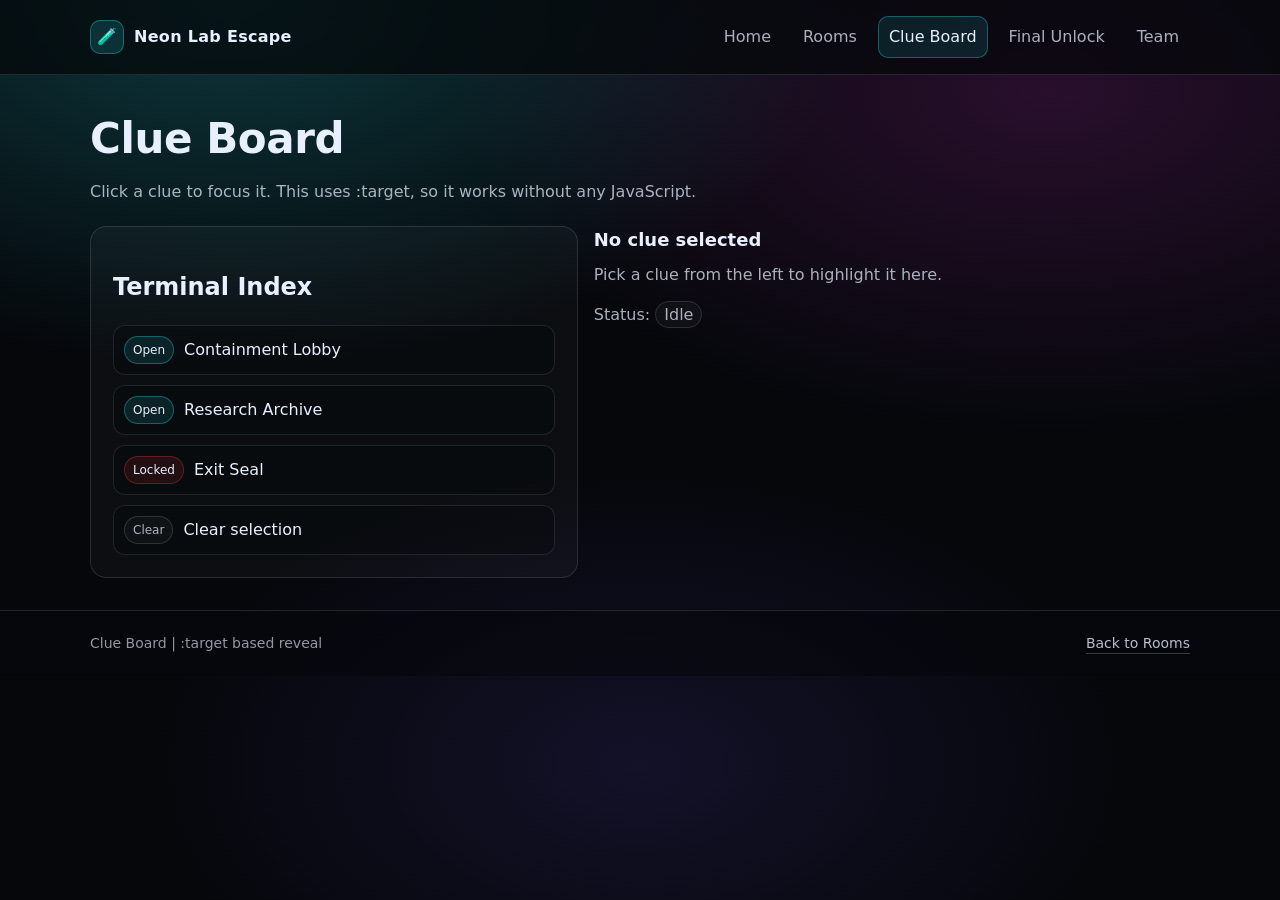
==== clues.html @ 44310abf "theme -- neon lab evacuation pass plus final unlock state fix" ====
<!DOCTYPE html>
<!--
  clues.html
  Clue board uses :target to reveal clue details without JavaScript
  Theme pass: looks like a control terminal during evacuation
-->
<html lang="en">

<head>
  <meta charset="utf-8" />
  <meta name="viewport" content="width=device-width, initial-scale=1" />
  <title>Clue Board | Escape Room Challenge</title>
  <meta name="description" content="Clue archive with CSS-only reveal states using :target." />
  <link rel="stylesheet" href="css/styles.css" />
</head>

<body>
  <a class="skip-link" href="#main">Skip to content</a>

  <header class="site-header">
    <div class="container header-inner">
      <a class="brand" href="index.html" aria-label="Escape Room Challenge Home">
        <span class="brand-mark" aria-hidden="true">🧪</span>
        <span class="brand-text">Neon Lab Escape</span>
      </a>

      <nav class="site-nav" aria-label="Primary">
        <a class="nav-link" href="index.html">Home</a>
        <a class="nav-link" href="rooms.html">Rooms</a>
        <a class="nav-link is-active" href="clues.html">Clue Board</a>
        <a class="nav-link" href="final.html">Final Unlock</a>
        <a class="nav-link" href="team.html">Team</a>
      </nav>
    </div>
  </header>

  <main id="main" class="section">
    <div class="container">
      <header class="page-head">
        <h1 class="page-title">Clue Board</h1>
        <p class="page-subtitle">
          Click a clue to focus it. This uses :target, so it works without any JavaScript.
        </p>
      </header>

      <div class="clue-layout">
        <aside class="clue-list" aria-label="Clue list">
          <h2 class="section-title">Terminal Index</h2>

          <a class="clue-item" href="#clue-lobby">
            <span class="chip chip-open">Open</span>
            Containment Lobby
          </a>

          <a class="clue-item" href="#clue-archive">
            <span class="chip chip-open">Open</span>
            Research Archive
          </a>

          <a class="clue-item" href="#clue-vault">
            <span class="chip chip-locked">Locked</span>
            Exit Seal
          </a>

          <a class="clue-item" href="#none">
            <span class="chip chip-muted">Clear</span>
            Clear selection
          </a>
        </aside>

        <section class="clue-detail" aria-label="Clue detail">
          <article id="clue-lobby" class="clue-card">
            <h2 class="card-title">Containment Lobby</h2>
            <p class="card-text">
              The key is hidden in plain sight. Start by reading what looks “too small to matter.”
            </p>
            <p class="status-line">
              Status: <span class="status status-open">Open</span>
            </p>
          </article>

          <article id="clue-archive" class="clue-card">
            <h2 class="card-title">Research Archive</h2>
            <p class="card-text">
              If you see a repeated shape, count it. That number is part of the exit code.
            </p>
            <p class="status-line">
              Status: <span class="status status-open">Open</span>
            </p>
          </article>

          <article id="clue-vault" class="clue-card">
            <h2 class="card-title">Exit Seal</h2>
            <p class="card-text">
              Locked for now. The final page simulates a seal opening using CSS-only state and motion.
            </p>
            <p class="status-line">
              Status: <span class="status status-locked">Locked</span>
            </p>
          </article>

          <article id="none" class="clue-card">
            <h2 class="card-title">No clue selected</h2>
            <p class="card-text">
              Pick a clue from the left to highlight it here.
            </p>
            <p class="status-line">
              Status: <span class="status status-muted">Idle</span>
            </p>
          </article>
        </section>
      </div>
    </div>
  </main>

  <footer class="site-footer">
    <div class="container footer-inner">
      <p class="footer-text">Clue Board | :target based reveal</p>
      <p class="footer-text"><a class="footer-link" href="rooms.html">Back to Rooms</a></p>
    </div>
  </footer>
</body>

</html>
---- css/styles.css ----
/*
  styles.css
  Escape Room Challenge (HTML/CSS only)
  Theme: dark cinematic neon laboratory during evacuation
*/

:root {
  --bg: #05070b;
  --panel: #0b1220;
  --panel-2: #08101c;
  --text: #e8f0ff;
  --muted: rgba(232, 240, 255, 0.72);
  --line: rgba(232, 240, 255, 0.12);

  --neon-cyan: #2bf6ff;
  --neon-magenta: #ff3df2;
  --neon-violet: #7c5cff;
  --warning: #ff3b3b;

  --accent: var(--neon-cyan);
  --accent-2: var(--neon-magenta);

  --radius: 16px;
  --shadow: 0 16px 44px rgba(0, 0, 0, 0.55);

  --space-1: 8px;
  --space-2: 12px;
  --space-3: 16px;
  --space-4: 22px;
  --space-5: 32px;

  --max: 1100px;

  --t-fast: 160ms;
  --t-med: 240ms;
  --t-slow: 520ms;
}

* {
  box-sizing: border-box;
}

html,
body {
  height: 100%;
}

body {
  margin: 0;
  font-family: system-ui, -apple-system, Segoe UI, Roboto, Arial, sans-serif;
  color: var(--text);
  line-height: 1.5;
  background:
    radial-gradient(900px 520px at 18% 0%, rgba(43, 246, 255, 0.20), transparent 70%),
    radial-gradient(900px 520px at 82% 10%, rgba(255, 61, 242, 0.14), transparent 66%),
    radial-gradient(700px 420px at 50% 85%, rgba(124, 92, 255, 0.12), transparent 70%),
    linear-gradient(180deg, rgba(5, 7, 11, 0.92), rgba(5, 7, 11, 1)),
    var(--bg);
}

body::before {
  content: "";
  position: fixed;
  inset: 0;
  pointer-events: none;
  opacity: 0.18;
  background:
    repeating-linear-gradient(180deg,
      rgba(232, 240, 255, 0.06),
      rgba(232, 240, 255, 0.06) 1px,
      transparent 1px,
      transparent 4px);
  mix-blend-mode: overlay;
}

a {
  color: inherit;
}

.container {
  width: min(var(--max), calc(100% - 2 * var(--space-4)));
  margin: 0 auto;
}

.skip-link {
  position: absolute;
  left: -999px;
  top: 10px;
  background: var(--text);
  color: #000;
  padding: 10px 12px;
  border-radius: 10px;
  z-index: 999;
}

.skip-link:focus {
  left: 12px;
}

.site-header {
  position: sticky;
  top: 0;
  z-index: 50;
  backdrop-filter: blur(12px);
  background: rgba(5, 7, 11, 0.72);
  border-bottom: 1px solid var(--line);
}

.header-inner {
  display: flex;
  align-items: center;
  justify-content: space-between;
  gap: var(--space-3);
  padding: var(--space-3) 0;
}

.brand {
  display: inline-flex;
  align-items: center;
  gap: 10px;
  text-decoration: none;
  font-weight: 780;
  letter-spacing: 0.3px;
}

.brand-mark {
  width: 34px;
  height: 34px;
  display: grid;
  place-items: center;
  border-radius: 10px;
  background: rgba(43, 246, 255, 0.14);
  border: 1px solid rgba(43, 246, 255, 0.30);
  box-shadow: 0 0 0 rgba(43, 246, 255, 0.0);
  animation: neonPulse 2.2s ease-in-out infinite;
}

.site-nav {
  display: flex;
  gap: 10px;
  flex-wrap: wrap;
  justify-content: flex-end;
}

.nav-link {
  text-decoration: none;
  padding: 8px 10px;
  border-radius: 10px;
  color: var(--muted);
  transition: background var(--t-fast) ease, transform var(--t-fast) ease, color var(--t-fast) ease, border-color var(--t-fast) ease;
  border: 1px solid transparent;
}

.nav-link:hover {
  background: rgba(232, 240, 255, 0.06);
  transform: translateY(-1px);
  color: var(--text);
  border-color: rgba(43, 246, 255, 0.22);
}

.nav-link.is-active {
  background: rgba(43, 246, 255, 0.10);
  border: 1px solid rgba(43, 246, 255, 0.30);
  color: var(--text);
}

.section {
  padding: var(--space-5) 0;
}

.page-head {
  margin-bottom: var(--space-4);
}

.page-title {
  margin: 0;
  font-size: clamp(28px, 5vw, 42px);
  letter-spacing: -0.4px;
}

.page-subtitle {
  margin: 10px 0 0;
  color: var(--muted);
  max-width: 70ch;
}

.hero {
  padding: clamp(30px, 5vw, 70px) 0;
}

.hero-grid {
  display: grid;
  gap: var(--space-4);
  grid-template-columns: 1fr;
  align-items: start;
}

.hero-title {
  margin: 10px 0 0;
  font-size: clamp(34px, 6vw, 58px);
  letter-spacing: -0.8px;
}

.hero-subtitle {
  margin: var(--space-2) 0 0;
  color: var(--muted);
  max-width: 70ch;
}

.hero-actions {
  display: flex;
  gap: 12px;
  flex-wrap: wrap;
  margin-top: var(--space-4);
}

.alert-bar {
  margin: 0;
  display: inline-flex;
  align-items: center;
  gap: 10px;
  padding: 8px 12px;
  border-radius: 999px;
  border: 1px solid rgba(255, 59, 59, 0.35);
  background: rgba(255, 59, 59, 0.10);
  color: rgba(255, 220, 220, 0.95);
  text-transform: uppercase;
  letter-spacing: 0.8px;
  font-size: 12px;
  animation: siren 1.3s ease-in-out infinite;
}

.notice {
  margin-top: var(--space-4);
  padding: var(--space-3);
  border-radius: var(--radius);
  background: rgba(232, 240, 255, 0.05);
  border: 1px solid var(--line);
}

.notice-title {
  margin: 0;
  font-weight: 720;
}

.notice-text {
  margin: 6px 0 0;
  color: var(--muted);
}

.card-grid {
  display: grid;
  gap: var(--space-3);
  grid-template-columns: 1fr;
}

.card {
  position: relative;
  background:
    radial-gradient(600px 240px at 20% 0%, rgba(43, 246, 255, 0.12), transparent 60%),
    radial-gradient(600px 240px at 85% 10%, rgba(255, 61, 242, 0.08), transparent 62%),
    linear-gradient(180deg, rgba(255, 255, 255, 0.05), rgba(255, 255, 255, 0.02));
  border: 1px solid var(--line);
  border-radius: var(--radius);
  box-shadow: var(--shadow);
  padding: var(--space-4);
  transition: transform var(--t-med) ease, border-color var(--t-med) ease, box-shadow var(--t-med) ease;
  animation: fadeUp var(--t-slow) ease both;
}

.card:hover {
  transform: translateY(-2px);
  border-color: rgba(43, 246, 255, 0.22);
  box-shadow: 0 18px 54px rgba(0, 0, 0, 0.62);
}

.hero-card {
  border-color: rgba(43, 246, 255, 0.22);
}

.card-title {
  margin: 0;
  font-size: 18px;
}

.card-text {
  margin: 10px 0 0;
  color: var(--muted);
}

.card-link {
  display: inline-block;
  margin-top: var(--space-3);
  color: var(--text);
  text-decoration: none;
  padding-bottom: 2px;
  border-bottom: 1px solid rgba(232, 240, 255, 0.24);
  transition: border-color var(--t-fast) ease, transform var(--t-fast) ease;
}

.card-link:hover {
  border-color: rgba(43, 246, 255, 0.70);
  transform: translateY(-1px);
}

.btn {
  display: inline-flex;
  align-items: center;
  justify-content: center;
  gap: 10px;
  border-radius: 999px;
  padding: 10px 14px;
  text-decoration: none;
  border: 1px solid transparent;
  transition: transform var(--t-fast) ease, background var(--t-fast) ease, border-color var(--t-fast) ease, box-shadow var(--t-fast) ease;
  cursor: pointer;
}

.btn:focus-visible,
.nav-link:focus-visible,
.reveal-btn:focus-visible,
.clue-item:focus-visible {
  outline: 3px solid rgba(43, 246, 255, 0.75);
  outline-offset: 2px;
}

.btn-primary {
  background: rgba(43, 246, 255, 0.12);
  border-color: rgba(43, 246, 255, 0.35);
  box-shadow: 0 0 0 rgba(43, 246, 255, 0.0);
}

.btn-primary:hover {
  transform: translateY(-1px);
  background: rgba(43, 246, 255, 0.16);
  box-shadow: 0 0 22px rgba(43, 246, 255, 0.18);
}

.btn-ghost {
  background: rgba(232, 240, 255, 0.05);
  border-color: rgba(232, 240, 255, 0.12);
}

.btn-ghost:hover {
  transform: translateY(-1px);
  background: rgba(232, 240, 255, 0.08);
  border-color: rgba(255, 61, 242, 0.22);
}

.mini-note {
  margin: 10px 0 0;
  color: rgba(232, 240, 255, 0.62);
  font-size: 14px;
}

.room-top {
  display: flex;
  align-items: start;
  justify-content: space-between;
  gap: 12px;
}

.badge {
  display: inline-flex;
  align-items: center;
  padding: 6px 10px;
  border-radius: 999px;
  font-size: 12px;
  border: 1px solid var(--line);
  color: var(--text);
  background: rgba(232, 240, 255, 0.05);
  white-space: nowrap;
}

.badge-easy {
  border-color: rgba(43, 246, 255, 0.30);
  background: rgba(43, 246, 255, 0.10);
}

.badge-med {
  border-color: rgba(124, 92, 255, 0.30);
  background: rgba(124, 92, 255, 0.10);
}

.badge-hard {
  border-color: rgba(255, 59, 59, 0.30);
  background: rgba(255, 59, 59, 0.10);
}

.reveal {
  margin-top: var(--space-3);
}

.reveal-check {
  position: absolute;
  opacity: 0;
  pointer-events: none;
}

.reveal-btn {
  display: inline-flex;
  align-items: center;
  justify-content: center;
  border-radius: 12px;
  padding: 10px 12px;
  border: 1px solid rgba(232, 240, 255, 0.14);
  background: rgba(232, 240, 255, 0.05);
  cursor: pointer;
  transition: transform var(--t-fast) ease, background var(--t-fast) ease, border-color var(--t-fast) ease, box-shadow var(--t-fast) ease;
}

.reveal-btn:hover {
  transform: translateY(-1px);
  border-color: rgba(43, 246, 255, 0.35);
  box-shadow: 0 0 18px rgba(43, 246, 255, 0.12);
}

.reveal-panel {
  margin-top: 10px;
  padding: var(--space-3);
  border-radius: 14px;
  border: 1px solid var(--line);
  background: rgba(5, 7, 11, 0.55);
  display: none;
}

.reveal-check:checked+.reveal-btn+.reveal-panel {
  display: block;
  animation: popIn var(--t-med) ease both;
}

.clue {
  margin: 0;
  font-weight: 680;
}

.timeline {
  list-style: none;
  padding: 0;
  margin: var(--space-3) 0 0;
  display: grid;
  gap: 12px;
}

.timeline-step {
  display: grid;
  grid-template-columns: 14px 1fr;
  gap: 12px;
  align-items: start;
  padding: 10px 10px;
  border-radius: 14px;
  border: 1px solid rgba(232, 240, 255, 0.10);
  background: rgba(232, 240, 255, 0.04);
}

.timeline-step.is-current {
  border-color: rgba(43, 246, 255, 0.26);
  background: rgba(43, 246, 255, 0.08);
}

.step-dot {
  width: 14px;
  height: 14px;
  border-radius: 999px;
  background: rgba(232, 240, 255, 0.22);
  border: 1px solid rgba(232, 240, 255, 0.22);
  margin-top: 2px;
  animation: pulse 1.8s ease-in-out infinite;
}

.timeline-step.is-current .step-dot {
  background: rgba(43, 246, 255, 0.72);
  border-color: rgba(43, 246, 255, 0.70);
  box-shadow: 0 0 18px rgba(43, 246, 255, 0.18);
}

.step-title {
  margin: 0;
  font-weight: 780;
}

.step-sub {
  margin: 2px 0 0;
  color: var(--muted);
  font-size: 14px;
}

.progress {
  margin-top: var(--space-3);
}

.progress-bar {
  height: 12px;
  border-radius: 999px;
  background: rgba(232, 240, 255, 0.08);
  border: 1px solid rgba(232, 240, 255, 0.12);
  overflow: hidden;
}

.progress-fill {
  display: block;
  height: 100%;
  width: 0%;
  border-radius: 999px;
  background: linear-gradient(90deg, rgba(43, 246, 255, 0.85), rgba(255, 61, 242, 0.70));
  animation: fillBar 900ms ease forwards;
}

.progress-20 {
  width: 20%;
}

.progress-90 {
  width: 90%;
}

.progress-label {
  margin: 8px 0 0;
  color: var(--muted);
  font-size: 14px;
}

.clue-layout {
  display: grid;
  gap: var(--space-3);
  grid-template-columns: 1fr;
}

.clue-list {
  padding: var(--space-4);
  border-radius: var(--radius);
  border: 1px solid var(--line);
  background: rgba(232, 240, 255, 0.03);
}

.clue-item {
  display: flex;
  align-items: center;
  gap: 10px;
  text-decoration: none;
  padding: 10px 10px;
  border-radius: 12px;
  color: var(--text);
  border: 1px solid rgba(232, 240, 255, 0.10);
  background: rgba(5, 7, 11, 0.35);
  margin-top: 10px;
  transition: transform var(--t-fast) ease, border-color var(--t-fast) ease, box-shadow var(--t-fast) ease;
}

.clue-item:hover {
  transform: translateY(-1px);
  border-color: rgba(43, 246, 255, 0.35);
  box-shadow: 0 0 18px rgba(43, 246, 255, 0.10);
}

.chip {
  font-size: 12px;
  padding: 4px 8px;
  border-radius: 999px;
  border: 1px solid var(--line);
  background: rgba(232, 240, 255, 0.05);
  color: var(--muted);
}

.chip-open {
  border-color: rgba(43, 246, 255, 0.30);
  background: rgba(43, 246, 255, 0.10);
  color: var(--text);
}

.chip-locked {
  border-color: rgba(255, 59, 59, 0.30);
  background: rgba(255, 59, 59, 0.10);
  color: var(--text);
}

.chip-muted {
  border-color: rgba(232, 240, 255, 0.14);
  background: rgba(232, 240, 255, 0.03);
}

.clue-detail {
  display: grid;
  gap: var(--space-3);
}

.clue-card {
  display: none;
}

.clue-card:target {
  display: block;
}

#none {
  display: block;
}

#clue-lobby:target~#none,
#clue-archive:target~#none,
#clue-vault:target~#none {
  display: none;
}

.status-line {
  margin: var(--space-3) 0 0;
  color: var(--muted);
}

.status {
  padding: 3px 8px;
  border-radius: 999px;
  border: 1px solid var(--line);
  background: rgba(232, 240, 255, 0.05);
  color: var(--text);
}

.status-open {
  border-color: rgba(43, 246, 255, 0.30);
  background: rgba(43, 246, 255, 0.10);
}

.status-locked {
  border-color: rgba(255, 59, 59, 0.30);
  background: rgba(255, 59, 59, 0.10);
}

.status-muted {
  border-color: rgba(232, 240, 255, 0.14);
  background: rgba(232, 240, 255, 0.03);
  color: var(--muted);
}

.unlock-wrap {
  position: relative;
}

.unlock-grid {
  display: grid;
  gap: var(--space-3);
  grid-template-columns: 1fr;
  align-items: start;
}

.unlock-toggle {
  margin-top: var(--space-3);
}

.unlock-check {
  position: absolute;
  opacity: 0;
  pointer-events: none;
}

.door-stage {
  margin-top: var(--space-3);
  display: grid;
  place-items: center;
  padding: var(--space-4);
  border-radius: var(--radius);
  border: 1px solid rgba(232, 240, 255, 0.12);
  background: rgba(5, 7, 11, 0.35);
}

.door-frame {
  position: relative;
  width: min(340px, 100%);
  height: 240px;
  border-radius: 18px;
  border: 1px solid rgba(232, 240, 255, 0.14);
  background: rgba(232, 240, 255, 0.03);
  overflow: hidden;
}

.door-slab {
  position: absolute;
  inset: 18px;
  border-radius: 14px;
  background: linear-gradient(180deg, rgba(232, 240, 255, 0.08), rgba(232, 240, 255, 0.02));
  border: 1px solid rgba(232, 240, 255, 0.12);
  transform-origin: left center;
  transition: transform var(--t-slow) ease;
}

.door-glow {
  position: absolute;
  inset: -30px;
  background: radial-gradient(circle at 50% 50%, rgba(43, 246, 255, 0.30), transparent 58%);
  opacity: 0;
  transition: opacity var(--t-slow) ease;
}

.door-hazard {
  position: absolute;
  left: -20%;
  top: 0;
  width: 140%;
  height: 100%;
  opacity: 0.0;
  background:
    repeating-linear-gradient(135deg,
      rgba(255, 59, 59, 0.0),
      rgba(255, 59, 59, 0.0) 14px,
      rgba(255, 59, 59, 0.12) 14px,
      rgba(255, 59, 59, 0.12) 28px);
  transition: opacity var(--t-slow) ease;
}

.unlock-check:checked~.unlock-grid .door .door-slab {
  transform: perspective(700px) rotateY(-28deg);
}

.unlock-check:checked~.unlock-grid .door .door-glow {
  opacity: 1;
  animation: glow 1.2s ease-in-out infinite;
}

.unlock-check:checked~.unlock-grid .door .door-hazard {
  opacity: 1;
  animation: hazardFlash 1.1s ease-in-out infinite;
}

.door-caption {
  margin-top: 12px;
}

.list {
  margin: 10px 0 0;
  padding-left: 18px;
  color: var(--muted);
}

.site-footer {
  border-top: 1px solid var(--line);
  padding: var(--space-4) 0;
  background: rgba(5, 7, 11, 0.65);
}

.footer-inner {
  display: flex;
  align-items: center;
  justify-content: space-between;
  gap: 10px;
  flex-wrap: wrap;
}

.footer-text {
  margin: 0;
  color: rgba(232, 240, 255, 0.62);
  font-size: 14px;
}

.footer-link {
  color: rgba(232, 240, 255, 0.78);
  text-decoration: none;
  border-bottom: 1px solid rgba(232, 240, 255, 0.22);
  padding-bottom: 2px;
}

.footer-link:hover {
  border-color: rgba(43, 246, 255, 0.70);
}

@keyframes fadeUp {
  from {
    opacity: 0;
    transform: translateY(10px);
  }

  to {
    opacity: 1;
    transform: translateY(0px);
  }
}

@keyframes popIn {
  from {
    opacity: 0;
    transform: translateY(6px) scale(0.98);
  }

  to {
    opacity: 1;
    transform: translateY(0px) scale(1);
  }
}

@keyframes pulse {

  0%,
  100% {
    transform: scale(1);
    opacity: 0.85;
  }

  50% {
    transform: scale(1.18);
    opacity: 1;
  }
}

@keyframes fillBar {
  from {
    filter: saturate(0.9);
  }

  to {
    filter: saturate(1.15);
  }
}

@keyframes glow {

  0%,
  100% {
    opacity: 1;
  }

  50% {
    opacity: 0.65;
  }
}

@keyframes neonPulse {

  0%,
  100% {
    box-shadow: 0 0 0 rgba(43, 246, 255, 0.0);
    transform: translateY(0px);
  }

  50% {
    box-shadow: 0 0 22px rgba(43, 246, 255, 0.16);
    transform: translateY(-1px);
  }
}

@keyframes siren {

  0%,
  100% {
    background: rgba(255, 59, 59, 0.10);
    border-color: rgba(255, 59, 59, 0.35);
  }

  50% {
    background: rgba(255, 59, 59, 0.16);
    border-color: rgba(255, 59, 59, 0.55);
  }
}

@keyframes hazardFlash {

  0%,
  100% {
    opacity: 0.85;
  }

  50% {
    opacity: 0.35;
  }
}

@media (min-width: 700px) {
  .hero-grid {
    grid-template-columns: 1.2fr 0.8fr;
  }

  .card-grid {
    grid-template-columns: repeat(3, 1fr);
  }

  .clue-layout {
    grid-template-columns: 0.9fr 1.1fr;
  }

  .unlock-grid {
    grid-template-columns: 1fr 1fr;
  }
}

@media (prefers-reduced-motion: reduce) {
  * {
    animation-duration: 0.001ms !important;
    animation-iteration-count: 1 !important;
    transition-duration: 0.001ms !important;
    scroll-behavior: auto !important;
  }
}
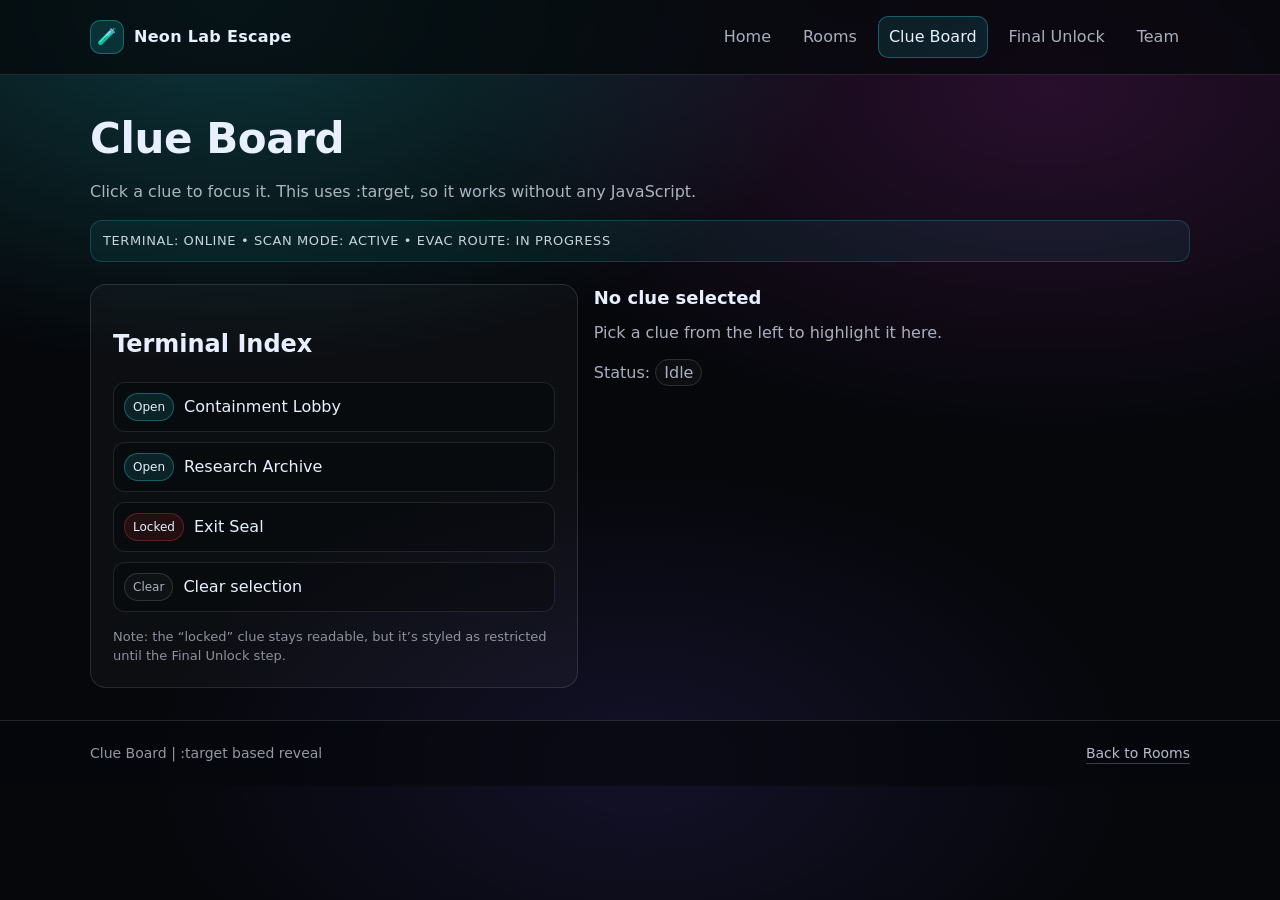
==== commit 88d74415: "upgrade clue board with terminal banner scanline focus and locked warning" ====
--- a/clues.html
+++ b/clues.html
@@ -1,8 +1,12 @@
 <!DOCTYPE html>
 <!--
   clues.html
-  Clue board uses :target to reveal clue details without JavaScript
-  Theme pass: looks like a control terminal during evacuation
+  Clue Board page (CSS-only) using :target
+  Theme: looks like a lab terminal during an evacuation
+
+  Student note:
+  - I used :target so you can click a clue on the left and "focus" it on the right without JS.
+  - The focused clue gets a scanline highlight to make it feel like a terminal selection.
 -->
 <html lang="en">
 
@@ -41,6 +45,10 @@
         <p class="page-subtitle">
           Click a clue to focus it. This uses :target, so it works without any JavaScript.
         </p>
+
+        <p class="terminal-status" role="status">
+          Terminal: ONLINE • Scan mode: ACTIVE • Evac route: IN PROGRESS
+        </p>
       </header>
 
       <div class="clue-layout">
@@ -66,6 +74,10 @@
             <span class="chip chip-muted">Clear</span>
             Clear selection
           </a>
+
+          <p class="clue-side-note">
+            Note: the “locked” clue stays readable, but it’s styled as restricted until the Final Unlock step.
+          </p>
         </aside>
 
         <section class="clue-detail" aria-label="Clue detail">
@@ -92,8 +104,16 @@
           <article id="clue-vault" class="clue-card">
             <h2 class="card-title">Exit Seal</h2>
             <p class="card-text">
-              Locked for now. The final page simulates a seal opening using CSS-only state and motion.
+              Locked for now. The final page simulates the seal opening using CSS-only state and motion.
             </p>
+
+            <div class="lock-warning" role="note" aria-label="Locked warning">
+              <p class="lock-title">Restricted Panel</p>
+              <p class="lock-text">
+                Clearance required. Continue the evacuation route and use Final Unlock to break the seal.
+              </p>
+            </div>
+
             <p class="status-line">
               Status: <span class="status status-locked">Locked</span>
             </p>
--- a/css/styles.css
+++ b/css/styles.css
@@ -520,6 +520,133 @@
   font-size: 14px;
 }
 
+.checkpoint-strip {
+  margin: 0 0 var(--space-4);
+  padding: var(--space-4);
+  border-radius: var(--radius);
+  border: 1px solid rgba(43, 246, 255, 0.18);
+  background:
+    radial-gradient(700px 220px at 15% 0%, rgba(43, 246, 255, 0.10), transparent 60%),
+    radial-gradient(700px 220px at 85% 10%, rgba(255, 61, 242, 0.08), transparent 62%),
+    rgba(232, 240, 255, 0.03);
+}
+
+.checkpoint-top {
+  display: flex;
+  align-items: baseline;
+  justify-content: space-between;
+  gap: 12px;
+  flex-wrap: wrap;
+}
+
+.checkpoint-title {
+  margin: 0;
+  font-weight: 780;
+  letter-spacing: 0.2px;
+}
+
+.checkpoint-meta {
+  margin: 0;
+  color: var(--muted);
+  font-size: 14px;
+}
+
+.checkpoint-row {
+  list-style: none;
+  padding: 0;
+  margin: var(--space-3) 0 0;
+  display: grid;
+  grid-template-columns: 1fr;
+  gap: 10px;
+}
+
+.checkpoint-pill {
+  display: flex;
+  align-items: center;
+  gap: 10px;
+  padding: 10px 12px;
+  border-radius: 999px;
+  border: 1px solid rgba(232, 240, 255, 0.12);
+  background: rgba(5, 7, 11, 0.35);
+}
+
+.pill-dot {
+  width: 10px;
+  height: 10px;
+  border-radius: 999px;
+  background: rgba(232, 240, 255, 0.20);
+  border: 1px solid rgba(232, 240, 255, 0.22);
+  flex: 0 0 auto;
+}
+
+.pill-text {
+  font-size: 14px;
+  color: rgba(232, 240, 255, 0.88);
+}
+
+.checkpoint-pill.is-done {
+  border-color: rgba(43, 246, 255, 0.20);
+  background: rgba(43, 246, 255, 0.06);
+}
+
+.checkpoint-pill.is-done .pill-dot {
+  background: rgba(43, 246, 255, 0.72);
+  border-color: rgba(43, 246, 255, 0.70);
+}
+
+.checkpoint-pill.is-current {
+  border-color: rgba(255, 61, 242, 0.26);
+  background: rgba(255, 61, 242, 0.08);
+}
+
+.checkpoint-pill.is-current .pill-dot {
+  background: rgba(255, 61, 242, 0.70);
+  border-color: rgba(255, 61, 242, 0.68);
+  animation: pulse 1.6s ease-in-out infinite;
+}
+
+.checkpoint-pill.is-next {
+  opacity: 0.88;
+}
+
+.checkpoint-bar {
+  margin-top: var(--space-3);
+  height: 12px;
+  border-radius: 999px;
+  background: rgba(232, 240, 255, 0.08);
+  border: 1px solid rgba(232, 240, 255, 0.12);
+  overflow: hidden;
+}
+
+.checkpoint-fill {
+  display: block;
+  height: 100%;
+  width: 0%;
+  border-radius: 999px;
+  background: linear-gradient(90deg, rgba(43, 246, 255, 0.80), rgba(255, 61, 242, 0.70));
+  animation: fillBar 900ms ease forwards;
+}
+
+.checkpoint-60 {
+  width: 60%;
+}
+
+.checkpoint-hint {
+  margin: 10px 0 0;
+  color: rgba(232, 240, 255, 0.62);
+  font-size: 14px;
+}
+
+@media (min-width: 700px) {
+  .checkpoint-row {
+    grid-template-columns: repeat(3, 1fr);
+  }
+
+  .checkpoint-pill {
+    justify-content: center;
+  }
+}
+
 .clue-layout {
   display: grid;
   gap: var(--space-3);
@@ -551,6 +678,103 @@
   transform: translateY(-1px);
   border-color: rgba(43, 246, 255, 0.35);
   box-shadow: 0 0 18px rgba(43, 246, 255, 0.10);
+}
+
+/*
+  Terminal-style upgrades for the clue board:
+  - terminal-status adds a “system online” banner
+  - :target clue cards get a scanline highlight to show focus
+  - locked warning panel looks like a restricted notice
+*/
+
+.terminal-status {
+  margin: var(--space-3) 0 0;
+  padding: 10px 12px;
+  border-radius: 12px;
+  border: 1px solid rgba(43, 246, 255, 0.18);
+  background: rgba(43, 246, 255, 0.06);
+  color: rgba(232, 240, 255, 0.86);
+  font-size: 13px;
+  letter-spacing: 0.6px;
+  text-transform: uppercase;
+}
+
+.clue-side-note {
+  margin: var(--space-3) 0 0;
+  color: rgba(232, 240, 255, 0.58);
+  font-size: 13px;
+  line-height: 1.4;
+}
+
+.clue-card {
+  position: relative;
+}
+
+.clue-card:target {
+  border-color: rgba(43, 246, 255, 0.28);
+  box-shadow: 0 0 0 rgba(43, 246, 255, 0.0);
+}
+
+.clue-card:target::before {
+  content: "";
+  position: absolute;
+  inset: 0;
+  border-radius: var(--radius);
+  pointer-events: none;
+  background:
+    linear-gradient(180deg,
+      rgba(43, 246, 255, 0.00),
+      rgba(43, 246, 255, 0.06),
+      rgba(43, 246, 255, 0.00));
+  opacity: 0.9;
+  animation: scanLine 1.6s ease-in-out infinite;
+}
+
+/*
+  :has is supported in modern browsers, and the page still works without it.
+*/
+body:has(#clue-lobby:target) .clue-item[href="#clue-lobby"],
+body:has(#clue-archive:target) .clue-item[href="#clue-archive"],
+body:has(#clue-vault:target) .clue-item[href="#clue-vault"] {
+  border-color: rgba(43, 246, 255, 0.35);
+  background: rgba(43, 246, 255, 0.08);
+}
+
+.lock-warning {
+  margin-top: var(--space-3);
+  padding: var(--space-3);
+  border-radius: 14px;
+  border: 1px solid rgba(255, 59, 59, 0.30);
+  background: rgba(255, 59, 59, 0.08);
+}
+
+.lock-title {
+  margin: 0;
+  font-weight: 780;
+  letter-spacing: 0.2px;
+  color: rgba(255, 220, 220, 0.95);
+  text-transform: uppercase;
+  font-size: 13px;
+}
+
+.lock-text {
+  margin: 6px 0 0;
+  color: rgba(255, 220, 220, 0.78);
+  font-size: 14px;
+}
+
+@keyframes scanLine {
+  0% {
+    transform: translateY(-12px);
+  }
+
+  50% {
+    transform: translateY(0px);
+  }
+
+  100% {
+    transform: translateY(12px);
+  }
 }
 
 .chip {
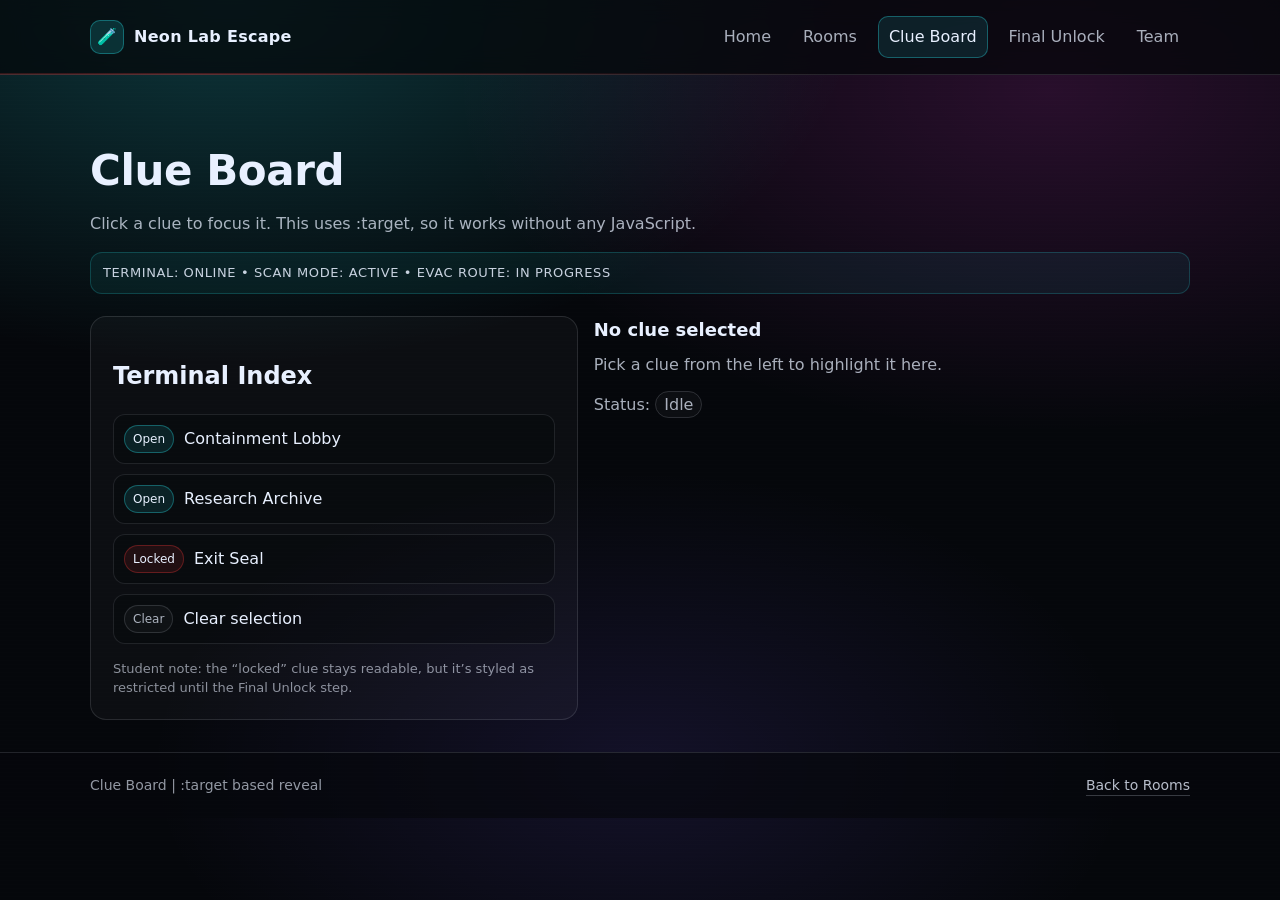
==== commit 591ac515: "Fix unlock surge selectors and anchor header alarm line" ====
--- a/clues.html
+++ b/clues.html
@@ -4,9 +4,9 @@
   Clue Board page (CSS-only) using :target
   Theme: looks like a lab terminal during an evacuation
 
-  Student note:
-  - I used :target so you can click a clue on the left and "focus" it on the right without JS.
-  - The focused clue gets a scanline highlight to make it feel like a terminal selection.
+  Student note for professor:
+  - :target lets me switch the “focused” clue without JavaScript.
+  - I use styling + scanline animation to make it feel like a terminal selection.
 -->
 <html lang="en">
 
@@ -31,7 +31,7 @@
       <nav class="site-nav" aria-label="Primary">
         <a class="nav-link" href="index.html">Home</a>
         <a class="nav-link" href="rooms.html">Rooms</a>
-        <a class="nav-link is-active" href="clues.html">Clue Board</a>
+        <a class="nav-link is-active" href="clues.html" aria-current="page">Clue Board</a>
         <a class="nav-link" href="final.html">Final Unlock</a>
         <a class="nav-link" href="team.html">Team</a>
       </nav>
@@ -76,7 +76,7 @@
           </a>
 
           <p class="clue-side-note">
-            Note: the “locked” clue stays readable, but it’s styled as restricted until the Final Unlock step.
+            Student note: the “locked” clue stays readable, but it’s styled as restricted until the Final Unlock step.
           </p>
         </aside>
 
--- a/css/styles.css
+++ b/css/styles.css
@@ -2,9 +2,15 @@
   styles.css
   Escape Room Challenge (HTML/CSS only)
   Theme: dark cinematic neon laboratory during evacuation
+
+  Student note for professor:
+  - This file is organized in sections (base, layout, components, animations, media queries).
+  - I kept the design consistent by reusing components like .card, .card-grid, and the Evac Map.
+  - Recent fix: improved symmetry for the “What’s inside” card row + Evac Map alignment.
 */
 
 :root {
+  /* Core colors */
   --bg: #05070b;
   --panel: #0b1220;
   --panel-2: #08101c;
@@ -12,6 +18,7 @@
   --muted: rgba(232, 240, 255, 0.72);
   --line: rgba(232, 240, 255, 0.12);
 
+  /* Neon accents */
   --neon-cyan: #2bf6ff;
   --neon-magenta: #ff3df2;
   --neon-violet: #7c5cff;
@@ -20,17 +27,21 @@
   --accent: var(--neon-cyan);
   --accent-2: var(--neon-magenta);
 
+  /* Layout tokens */
   --radius: 16px;
   --shadow: 0 16px 44px rgba(0, 0, 0, 0.55);
 
+  /* Spacing scale */
   --space-1: 8px;
   --space-2: 12px;
   --space-3: 16px;
   --space-4: 22px;
   --space-5: 32px;
 
+  /* Container width */
   --max: 1100px;
 
+  /* Timing tokens */
   --t-fast: 160ms;
   --t-med: 240ms;
   --t-slow: 520ms;
@@ -45,6 +56,9 @@
   height: 100%;
 }
 
+/* Student note:
+  Background uses multiple gradients to look "cinematic" without images.
+*/
 body {
   margin: 0;
   font-family: system-ui, -apple-system, Segoe UI, Roboto, Arial, sans-serif;
@@ -58,6 +72,7 @@
     var(--bg);
 }
 
+/* Subtle scanline overlay to make it feel like a lab terminal */
 body::before {
   content: "";
   position: fixed;
@@ -77,11 +92,13 @@
   color: inherit;
 }
 
+/* Simple centered container */
 .container {
   width: min(var(--max), calc(100% - 2 * var(--space-4)));
   margin: 0 auto;
 }
 
+/* Accessibility: let keyboard users skip nav */
 .skip-link {
   position: absolute;
   left: -999px;
@@ -97,6 +114,7 @@
   left: 12px;
 }
 
+/* Sticky header so the nav is always available */
 .site-header {
   position: sticky;
   top: 0;
@@ -104,6 +122,9 @@
   backdrop-filter: blur(12px);
   background: rgba(5, 7, 11, 0.72);
   border-bottom: 1px solid var(--line);
+
+  /* Lets the ::after alarm line anchor to the header box */
+  position: relative;
 }
 
 .header-inner {
@@ -114,6 +135,7 @@
   padding: var(--space-3) 0;
 }
 
+/* Logo / brand styling */
 .brand {
   display: inline-flex;
   align-items: center;
@@ -135,6 +157,7 @@
   animation: neonPulse 2.2s ease-in-out infinite;
 }
 
+/* Nav bar links */
 .site-nav {
   display: flex;
   gap: 10px;
@@ -147,7 +170,11 @@
   padding: 8px 10px;
   border-radius: 10px;
   color: var(--muted);
-  transition: background var(--t-fast) ease, transform var(--t-fast) ease, color var(--t-fast) ease, border-color var(--t-fast) ease;
+  transition:
+    background var(--t-fast) ease,
+    transform var(--t-fast) ease,
+    color var(--t-fast) ease,
+    border-color var(--t-fast) ease;
   border: 1px solid transparent;
 }
 
@@ -158,12 +185,14 @@
   border-color: rgba(43, 246, 255, 0.22);
 }
 
+/* Visual current page styling (class-based) */
 .nav-link.is-active {
   background: rgba(43, 246, 255, 0.10);
   border: 1px solid rgba(43, 246, 255, 0.30);
   color: var(--text);
 }
 
+/* Sections spacing */
 .section {
   padding: var(--space-5) 0;
 }
@@ -184,6 +213,7 @@
   max-width: 70ch;
 }
 
+/* Hero layout */
 .hero {
   padding: clamp(30px, 5vw, 70px) 0;
 }
@@ -212,6 +242,51 @@
   gap: 12px;
   flex-wrap: wrap;
   margin-top: var(--space-4);
+}
+
+/*
+  Cinematic hero effects (CSS-only)
+  Student note:
+  - I add "flicker" with a pseudo element so I don’t need extra markup.
+*/
+.hero-stage {
+  position: relative;
+}
+
+.hero-stage::before {
+  content: "";
+  position: absolute;
+  inset: -10px;
+  pointer-events: none;
+  border-radius: 18px;
+  opacity: 0.12;
+  background:
+    radial-gradient(700px 260px at 30% 0%, rgba(43, 246, 255, 0.10), transparent 60%),
+    radial-gradient(700px 260px at 80% 10%, rgba(255, 61, 242, 0.08), transparent 62%);
+  animation: flicker 3.4s ease-in-out infinite;
+}
+
+.system-line {
+  margin: 12px 0 0;
+  color: rgba(232, 240, 255, 0.66);
+  font-size: 13px;
+  letter-spacing: 0.4px;
+}
+
+/* Beacon CTA glow */
+.btn-beacon {
+  position: relative;
+}
+
+.btn-beacon::after {
+  content: "";
+  position: absolute;
+  inset: -8px;
+  border-radius: 999px;
+  pointer-events: none;
+  opacity: 0.0;
+  background: radial-gradient(circle at 50% 50%, rgba(43, 246, 255, 0.22), transparent 60%);
+  animation: beacon 1.7s ease-in-out infinite;
 }
 
 .alert-bar {
@@ -230,6 +305,7 @@
   animation: siren 1.3s ease-in-out infinite;
 }
 
+/* Simple callout box in hero */
 .notice {
   margin-top: var(--space-4);
   padding: var(--space-3);
@@ -248,12 +324,105 @@
   color: var(--muted);
 }
 
+/* Card grid base (mobile-first) */
 .card-grid {
   display: grid;
-  gap: var(--space-3);
+
+  /* Student note: bigger gap = more “intentional” spacing, especially on desktop */
+  gap: var(--space-4);
+
+  grid-template-columns: repeat(auto-fit, minmax(260px, 1fr));
+  align-items: stretch;
+  justify-items: stretch;
+}
+
+/*
+  Student note: This fixes the Rooms page spacing.
+  The Route Map card is a .card, and the zone cards are a .card-grid right after it.
+  This gives a consistent vertical gap so they don’t feel “glued together”.
+*/
+.card+.card-grid {
+  margin-top: var(--space-4);
+}
+
+/*
+  Evac Map component (reused on multiple pages)
+  Student note:
+  - Mobile stacks the nodes so nothing gets cramped.
+  - Desktop becomes: node, path, node, path, node.
+*/
+.evac-map {
+  margin-bottom: var(--space-4);
+}
+
+.map-grid {
+  margin-top: var(--space-3);
+  display: grid;
+  gap: 12px;
   grid-template-columns: 1fr;
-}
-
+  align-items: stretch;
+}
+
+.map-node {
+  position: relative;
+  padding: 12px 12px;
+  border-radius: 14px;
+  border: 1px solid rgba(232, 240, 255, 0.12);
+  background: rgba(5, 7, 11, 0.35);
+}
+
+.node-title {
+  margin: 0;
+  font-weight: 850;
+  letter-spacing: 0.2px;
+}
+
+.node-sub {
+  margin: 4px 0 0;
+  color: rgba(232, 240, 255, 0.70);
+  font-size: 14px;
+}
+
+.node-tag {
+  display: inline-flex;
+  margin-top: 10px;
+  font-size: 12px;
+  padding: 4px 8px;
+  border-radius: 999px;
+  border: 1px solid rgba(232, 240, 255, 0.14);
+  background: rgba(232, 240, 255, 0.05);
+  color: rgba(232, 240, 255, 0.78);
+}
+
+.node-start {
+  border-color: rgba(43, 246, 255, 0.22);
+}
+
+.node-mid {
+  border-color: rgba(124, 92, 255, 0.22);
+}
+
+.node-end {
+  border-color: rgba(255, 61, 242, 0.22);
+}
+
+.map-path {
+  height: 10px;
+  border-radius: 999px;
+  border: 1px solid rgba(232, 240, 255, 0.10);
+  background: linear-gradient(90deg, rgba(43, 246, 255, 0.55), rgba(255, 61, 242, 0.40));
+  opacity: 0.75;
+  animation: mapFlow 2.2s ease-in-out infinite;
+}
+
+.map-actions {
+  margin-top: var(--space-3);
+  display: flex;
+  gap: 12px;
+  flex-wrap: wrap;
+}
+
+/* Card base component */
 .card {
   position: relative;
   background:
@@ -264,8 +433,18 @@
   border-radius: var(--radius);
   box-shadow: var(--shadow);
   padding: var(--space-4);
-  transition: transform var(--t-med) ease, border-color var(--t-med) ease, box-shadow var(--t-med) ease;
+  transition:
+    transform var(--t-med) ease,
+    border-color var(--t-med) ease,
+    box-shadow var(--t-med) ease;
   animation: fadeUp var(--t-slow) ease both;
+
+  /* Student note:
+    Flex column + margin-top:auto on the link makes cards align evenly in a row.
+  */
+  display: flex;
+  flex-direction: column;
+  min-height: 220px;
 }
 
 .card:hover {
@@ -288,9 +467,15 @@
   color: var(--muted);
 }
 
+/* Bottom link inside cards */
 .card-link {
   display: inline-block;
-  margin-top: var(--space-3);
+
+  /* Student note:
+    This pins the link to the bottom so all cards share the same baseline.
+  */
+  margin-top: auto;
+
   color: var(--text);
   text-decoration: none;
   padding-bottom: 2px;
@@ -303,6 +488,7 @@
   transform: translateY(-1px);
 }
 
+/* Button base */
 .btn {
   display: inline-flex;
   align-items: center;
@@ -312,10 +498,17 @@
   padding: 10px 14px;
   text-decoration: none;
   border: 1px solid transparent;
-  transition: transform var(--t-fast) ease, background var(--t-fast) ease, border-color var(--t-fast) ease, box-shadow var(--t-fast) ease;
+  transition:
+    transform var(--t-fast) ease,
+    background var(--t-fast) ease,
+    border-color var(--t-fast) ease,
+    box-shadow var(--t-fast) ease;
   cursor: pointer;
 }
 
+/* Student note:
+  Focus styles are required for keyboard navigation and accessibility scoring.
+*/
 .btn:focus-visible,
 .nav-link:focus-visible,
 .reveal-btn:focus-visible,
@@ -324,6 +517,35 @@
   outline-offset: 2px;
 }
 
+/*
+  Accessibility polish
+  - aria-current helps screen readers identify active page
+  - stronger focus rings make tab navigation more obvious
+*/
+.nav-link[aria-current="page"] {
+  background: rgba(43, 246, 255, 0.10);
+  border: 1px solid rgba(43, 246, 255, 0.30);
+  color: var(--text);
+}
+
+.btn:focus-visible,
+.nav-link:focus-visible,
+.reveal-btn:focus-visible,
+.clue-item:focus-visible,
+.card-link:focus-visible {
+  outline: 3px solid rgba(43, 246, 255, 0.85);
+  outline-offset: 3px;
+}
+
+.map-actions .btn:focus-visible {
+  outline: 3px solid rgba(255, 61, 242, 0.75);
+  outline-offset: 3px;
+}
+
+.card-link:focus-visible {
+  border-bottom-color: rgba(255, 61, 242, 0.80);
+}
+
 .btn-primary {
   background: rgba(43, 246, 255, 0.12);
   border-color: rgba(43, 246, 255, 0.35);
@@ -353,6 +575,7 @@
   font-size: 14px;
 }
 
+/* Rooms page card header row */
 .room-top {
   display: flex;
   align-items: start;
@@ -387,6 +610,7 @@
   background: rgba(255, 59, 59, 0.10);
 }
 
+/* CSS-only clue reveal */
 .reveal {
   margin-top: var(--space-3);
 }
@@ -406,7 +630,11 @@
   border: 1px solid rgba(232, 240, 255, 0.14);
   background: rgba(232, 240, 255, 0.05);
   cursor: pointer;
-  transition: transform var(--t-fast) ease, background var(--t-fast) ease, border-color var(--t-fast) ease, box-shadow var(--t-fast) ease;
+  transition:
+    transform var(--t-fast) ease,
+    background var(--t-fast) ease,
+    border-color var(--t-fast) ease,
+    box-shadow var(--t-fast) ease;
 }
 
 .reveal-btn:hover {
@@ -434,6 +662,7 @@
   font-weight: 680;
 }
 
+/* Timeline list (hero preview) */
 .timeline {
   list-style: none;
   padding: 0;
@@ -485,6 +714,7 @@
   font-size: 14px;
 }
 
+/* Progress bar */
 .progress {
   margin-top: var(--space-3);
 }
@@ -520,6 +750,7 @@
   font-size: 14px;
 }
 
+/* Rooms checkpoint strip */
 .checkpoint-strip {
   margin: 0 0 var(--space-4);
   padding: var(--space-4);
@@ -637,16 +868,7 @@
   font-size: 14px;
 }
 
-@media (min-width: 700px) {
-  .checkpoint-row {
-    grid-template-columns: repeat(3, 1fr);
-  }
-
-  .checkpoint-pill {
-    justify-content: center;
-  }
-}
-
+/* Clues page layout */
 .clue-layout {
   display: grid;
   gap: var(--space-3);
@@ -671,7 +893,10 @@
   border: 1px solid rgba(232, 240, 255, 0.10);
   background: rgba(5, 7, 11, 0.35);
   margin-top: 10px;
-  transition: transform var(--t-fast) ease, border-color var(--t-fast) ease, box-shadow var(--t-fast) ease;
+  transition:
+    transform var(--t-fast) ease,
+    border-color var(--t-fast) ease,
+    box-shadow var(--t-fast) ease;
 }
 
 .clue-item:hover {
@@ -680,13 +905,7 @@
   box-shadow: 0 0 18px rgba(43, 246, 255, 0.10);
 }
 
-/*
-  Terminal-style upgrades for the clue board:
-  - terminal-status adds a “system online” banner
-  - :target clue cards get a scanline highlight to show focus
-  - locked warning panel looks like a restricted notice
-*/
-
+/* Terminal status banner */
 .terminal-status {
   margin: var(--space-3) 0 0;
   padding: 10px 12px;
@@ -706,6 +925,7 @@
   line-height: 1.4;
 }
 
+/* :target highlight effect for the selected clue */
 .clue-card {
   position: relative;
 }
@@ -730,8 +950,8 @@
   animation: scanLine 1.6s ease-in-out infinite;
 }
 
-/*
-  :has is supported in modern browsers, and the page still works without it.
+/* Student note:
+  :has is modern-browser friendly. If it’s unsupported, page still works.
 */
 body:has(#clue-lobby:target) .clue-item[href="#clue-lobby"],
 body:has(#clue-archive:target) .clue-item[href="#clue-archive"],
@@ -763,20 +983,6 @@
   font-size: 14px;
 }
 
-@keyframes scanLine {
-  0% {
-    transform: translateY(-12px);
-  }
-
-  50% {
-    transform: translateY(0px);
-  }
-
-  100% {
-    transform: translateY(12px);
-  }
-}
-
 .chip {
   font-size: 12px;
   padding: 4px 8px;
@@ -808,6 +1014,7 @@
   gap: var(--space-3);
 }
 
+/* :target-based "only show the selected clue" behavior */
 .clue-card {
   display: none;
 }
@@ -853,6 +1060,164 @@
   border-color: rgba(232, 240, 255, 0.14);
   background: rgba(232, 240, 255, 0.03);
   color: var(--muted);
+}
+
+/*
+  Final unlock "override console" (CSS-only)
+  Student note:
+  - Radio buttons simulate code selection.
+  - Correct selection enables the unlock label/button.
+*/
+.code-panel {
+  margin-bottom: var(--space-3);
+}
+
+.code-fieldset {
+  margin: var(--space-3) 0 0;
+  padding: 0;
+  border: 0;
+}
+
+.code-legend {
+  font-weight: 780;
+  margin-bottom: 10px;
+  color: rgba(232, 240, 255, 0.88);
+}
+
+.code-radio {
+  position: absolute;
+  opacity: 0;
+  pointer-events: none;
+}
+
+.code-option {
+  display: flex;
+  align-items: center;
+  gap: 10px;
+  margin-top: 10px;
+  padding: 10px 12px;
+  border-radius: 14px;
+  border: 1px solid rgba(232, 240, 255, 0.12);
+  background: rgba(5, 7, 11, 0.35);
+  cursor: pointer;
+  transition:
+    transform var(--t-fast) ease,
+    border-color var(--t-fast) ease,
+    box-shadow var(--t-fast) ease,
+    background var(--t-fast) ease;
+}
+
+.code-option:hover {
+  transform: translateY(-1px);
+  border-color: rgba(43, 246, 255, 0.28);
+  box-shadow: 0 0 18px rgba(43, 246, 255, 0.10);
+}
+
+.code-badge {
+  width: 28px;
+  height: 28px;
+  border-radius: 10px;
+  display: grid;
+  place-items: center;
+  font-weight: 850;
+  border: 1px solid rgba(232, 240, 255, 0.14);
+  background: rgba(232, 240, 255, 0.06);
+}
+
+.code-radio:checked+.code-option {
+  border-color: rgba(255, 61, 242, 0.28);
+  background: rgba(255, 61, 242, 0.08);
+}
+
+.access-block {
+  margin-top: var(--space-3);
+  padding: var(--space-3);
+  border-radius: 14px;
+  border: 1px solid rgba(232, 240, 255, 0.12);
+  background: rgba(232, 240, 255, 0.03);
+}
+
+.access-title {
+  margin: 0;
+  font-weight: 850;
+  letter-spacing: 0.8px;
+  text-transform: uppercase;
+  font-size: 13px;
+}
+
+.access-sub {
+  margin: 6px 0 0;
+  color: rgba(232, 240, 255, 0.70);
+  font-size: 14px;
+}
+
+.access-idle,
+.access-granted,
+.access-denied {
+  display: none;
+}
+
+.unlock-actions {
+  margin-top: var(--space-3);
+  display: flex;
+  gap: 12px;
+  flex-wrap: wrap;
+  align-items: center;
+}
+
+.btn-lock {
+  opacity: 0.55;
+  pointer-events: none;
+  border-color: rgba(232, 240, 255, 0.12);
+  background: rgba(232, 240, 255, 0.05);
+}
+
+.code-panel .access-idle {
+  display: block;
+}
+
+.code-panel:has(#code-a:checked) .access-idle,
+.code-panel:has(#code-c:checked) .access-idle,
+.code-panel:has(#code-good:checked) .access-idle {
+  display: none;
+}
+
+.code-panel:has(#code-a:checked) .access-denied,
+.code-panel:has(#code-c:checked) .access-denied {
+  display: block;
+  color: rgba(255, 220, 220, 0.95);
+}
+
+.code-panel:has(#code-good:checked) .access-granted {
+  display: block;
+  color: rgba(210, 255, 250, 0.95);
+}
+
+.code-panel:has(#code-good:checked) .btn-lock {
+  opacity: 1;
+  pointer-events: auto;
+  background: rgba(43, 246, 255, 0.12);
+  border-color: rgba(43, 246, 255, 0.35);
+}
+
+/* Student note for professor:
+  The unlock checkbox is nested inside .code-panel, but the door is in .unlock-grid (a sibling).
+  So I target the shared parent (.unlock-wrap) using :has() to detect BOTH states:
+  - correct code selected
+  - switch flipped
+*/
+.unlock-wrap:has(#code-good:checked):has(#unlock:checked) .unlock-grid .door .door-slab {
+  transform: perspective(700px) rotateY(-28deg);
+}
+
+.unlock-wrap:has(#code-good:checked):has(#unlock:checked) .unlock-grid .door .door-glow {
+  opacity: 1;
+  animation: glow 1.2s ease-in-out infinite;
+}
+
+.unlock-wrap:has(#code-good:checked):has(#unlock:checked) .unlock-grid .door .door-hazard {
+  opacity: 1;
+  animation: hazardFlash 1.1s ease-in-out infinite;
 }
 
 .unlock-wrap {
@@ -930,20 +1295,6 @@
   transition: opacity var(--t-slow) ease;
 }
 
-.unlock-check:checked~.unlock-grid .door .door-slab {
-  transform: perspective(700px) rotateY(-28deg);
-}
-
-.unlock-check:checked~.unlock-grid .door .door-glow {
-  opacity: 1;
-  animation: glow 1.2s ease-in-out infinite;
-}
-
-.unlock-check:checked~.unlock-grid .door .door-hazard {
-  opacity: 1;
-  animation: hazardFlash 1.1s ease-in-out infinite;
-}
-
 .door-caption {
   margin-top: 12px;
 }
@@ -954,6 +1305,7 @@
   color: var(--muted);
 }
 
+/* Footer */
 .site-footer {
   border-top: 1px solid var(--line);
   padding: var(--space-4) 0;
@@ -985,6 +1337,7 @@
   border-color: rgba(43, 246, 255, 0.70);
 }
 
+/* Motion keyframes */
 @keyframes fadeUp {
   from {
     opacity: 0;
@@ -1085,13 +1438,110 @@
   }
 }
 
+@keyframes mapFlow {
+
+  0%,
+  100% {
+    filter: brightness(1);
+  }
+
+  50% {
+    filter: brightness(1.12);
+  }
+}
+
+@keyframes scanLine {
+  0% {
+    transform: translateY(-12px);
+  }
+
+  50% {
+    transform: translateY(0px);
+  }
+
+  100% {
+    transform: translateY(12px);
+  }
+}
+
+@keyframes flicker {
+
+  0%,
+  100% {
+    opacity: 0.10;
+    filter: brightness(1);
+  }
+
+  44% {
+    opacity: 0.14;
+    filter: brightness(1.03);
+  }
+
+  48% {
+    opacity: 0.06;
+    filter: brightness(0.98);
+  }
+
+  52% {
+    opacity: 0.15;
+    filter: brightness(1.04);
+  }
+
+  70% {
+    opacity: 0.11;
+    filter: brightness(1);
+  }
+}
+
+@keyframes beacon {
+
+  0%,
+  100% {
+    opacity: 0.18;
+    transform: scale(1);
+  }
+
+  50% {
+    opacity: 0.32;
+    transform: scale(1.02);
+  }
+}
+
+/* Responsive layout */
 @media (min-width: 700px) {
   .hero-grid {
     grid-template-columns: 1.2fr 0.8fr;
   }
 
+  /* Student note:
+    Using auto-fit + minmax makes the “What’s inside” cards feel balanced
+    and avoids awkward spacing if the screen is between breakpoints.
+  */
   .card-grid {
-    grid-template-columns: repeat(3, 1fr);
+    grid-template-columns: repeat(auto-fit, minmax(260px, 1fr));
+    gap: var(--space-5);
+    align-items: stretch;
+    justify-items: stretch;
+  }
+
+  /* Evac map becomes a horizontal route */
+  .map-grid {
+    grid-template-columns: 1fr 90px 1fr 90px 1fr;
+    align-items: center;
+  }
+
+  /* Center the map content so it looks symmetrical */
+  .map-node {
+    text-align: center;
+  }
+
+  .node-tag {
+    margin-left: auto;
+    margin-right: auto;
+  }
+
+  .map-path {
+    height: 14px;
   }
 
   .clue-layout {
@@ -1101,8 +1551,17 @@
   .unlock-grid {
     grid-template-columns: 1fr 1fr;
   }
-}
-
+
+  .checkpoint-row {
+    grid-template-columns: repeat(3, 1fr);
+  }
+
+  .checkpoint-pill {
+    justify-content: center;
+  }
+}
+
+/* Reduced motion support (required for accessibility polish) */
 @media (prefers-reduced-motion: reduce) {
   * {
     animation-duration: 0.001ms !important;
@@ -1111,3 +1570,171 @@
     scroll-behavior: auto !important;
   }
 }
+
+/*
+   Layout spacing patch (adjustment)
+   Fixes spacing between Route Map and Zone cards
+*/
+
+/* Adds consistent spacing between stacked sections */
+.section {
+  margin-top: var(--space-5);
+}
+
+/* Ensure Evac Map card has breathing room below it */
+.evac-map {
+  margin-bottom: var(--space-5);
+}
+
+/* Grid that contains the three zone cards */
+.card-grid {
+  margin-top: var(--space-4);
+}
+
+/* Prevent cards from visually sticking together */
+.card-grid .card {
+  height: 100%;
+}
+
+/* Extra safety spacing when a card is followed by a grid */
+.card+.card-grid {
+  margin-top: var(--space-5);
+}
+
+/* Cinematic motion upgrades (CSS-only)
+  Student note for professor:
+  I wanted two “story” animations that support the evacuation vibe:
+  1) Header alarm sweep (subtle, so it doesn’t distract)
+  2) Door unlock energy surge (only kicks in when the correct code + switch are used)
+*/
+
+/* 1) Alarm pulse / sweep on the sticky header
+  This makes the nav area feel like a live control panel during evacuation.
+*/
+.site-header::after {
+  content: "";
+  position: absolute;
+  left: 0;
+  right: 0;
+  bottom: -1px;
+  height: 2px;
+  pointer-events: none;
+  background: linear-gradient(90deg,
+      rgba(255, 59, 59, 0),
+      rgba(255, 59, 59, 0.75),
+      rgba(255, 59, 59, 0));
+  opacity: 0.35;
+  transform: translateX(-35%);
+  animation: alarmSweep 2.3s ease-in-out infinite;
+}
+
+@keyframes alarmSweep {
+  0% {
+    opacity: 0.18;
+    transform: translateX(-55%);
+    filter: blur(0px);
+  }
+
+  50% {
+    opacity: 0.45;
+    transform: translateX(0%);
+    filter: blur(0.2px);
+  }
+
+  100% {
+    opacity: 0.18;
+    transform: translateX(55%);
+    filter: blur(0px);
+  }
+}
+
+/* Reduced motion: keep the header line static */
+@media (prefers-reduced-motion: reduce) {
+  .site-header::after {
+    animation: none !important;
+    opacity: 0.22;
+    transform: none;
+  }
+}
+
+/*
+  The surge/scan needs to watch BOTH the code selection and the switch state.
+  Since the door lives outside the code panel, I target the shared wrapper with :has().
+*/
+.unlock-wrap:has(#code-good:checked):has(#unlock:checked) .unlock-grid .door .door-frame::after {
+  content: "";
+  position: absolute;
+  inset: -40px;
+  border-radius: 24px;
+  pointer-events: none;
+  background:
+    radial-gradient(circle at 50% 50%, rgba(43, 246, 255, 0.34), transparent 62%),
+    radial-gradient(circle at 55% 45%, rgba(255, 61, 242, 0.20), transparent 70%);
+  opacity: 0;
+  transform: scale(0.96);
+  animation: unlockSurge 1.35s ease-out forwards;
+}
+
+/* Quick shimmer/scan when the door unlocks */
+.unlock-wrap:has(#code-good:checked):has(#unlock:checked) .unlock-grid .door .door-slab {
+  animation: doorScan 1.4s ease-in-out 1;
+}
+
+/* Keyframes for the surge */
+@keyframes unlockSurge {
+  0% {
+    opacity: 0;
+    transform: scale(0.96);
+    filter: blur(6px);
+  }
+
+  55% {
+    opacity: 1;
+    transform: scale(1.02);
+    filter: blur(2px);
+  }
+
+  100% {
+    opacity: 0.75;
+    transform: scale(1);
+    filter: blur(0px);
+  }
+}
+
+/* Keyframes for the scan shimmer */
+@keyframes doorScan {
+  0% {
+    box-shadow: 0 0 0 rgba(43, 246, 255, 0);
+    filter: brightness(1);
+  }
+
+  45% {
+    box-shadow: 0 0 26px rgba(43, 246, 255, 0.16);
+    filter: brightness(1.06);
+  }
+
+  100% {
+    box-shadow: 0 0 0 rgba(43, 246, 255, 0);
+    filter: brightness(1);
+  }
+}
+
+/* Reduced motion: no surge/scan, still show a simple “unlocked” look */
+@media (prefers-reduced-motion: reduce) {
+  .site-header::after {
+    animation: none !important;
+    opacity: 0.22;
+    transform: none;
+  }
+
+  .unlock-wrap:has(#code-good:checked):has(#unlock:checked) .unlock-grid .door .door-frame::after {
+    animation: none !important;
+    opacity: 0.45;
+    transform: none;
+    filter: none;
+  }
+
+  .unlock-wrap:has(#code-good:checked):has(#unlock:checked) .unlock-grid .door .door-slab {
+    animation: none !important;
+  }
+}
